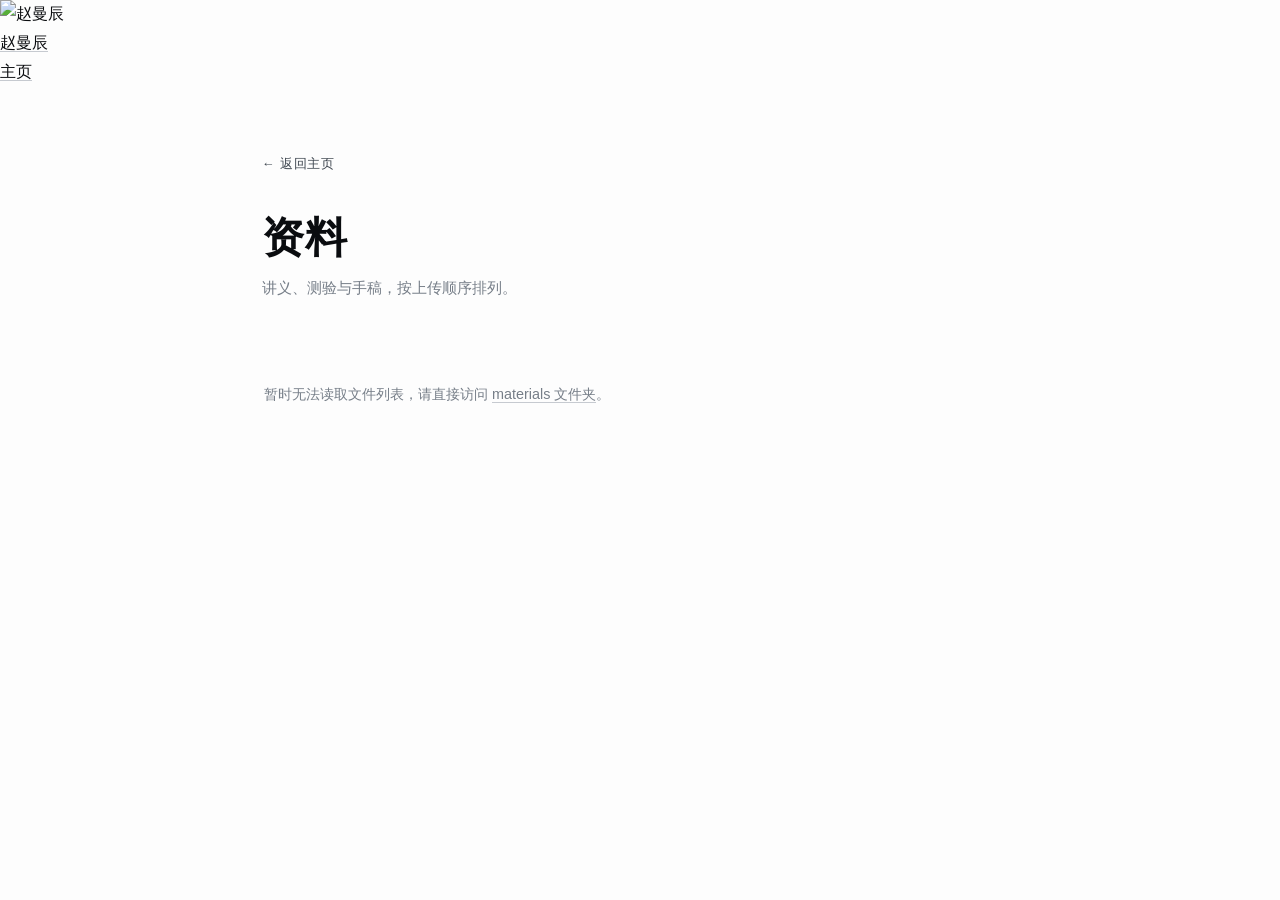
==== resources.html @ b07fcea2 "Add files via upload" ====
<!DOCTYPE html>
<html lang="zh-CN">
<head>
<meta charset="utf-8">
<meta name="viewport" content="width=device-width, initial-scale=1">
<title>资料 · 赵曼辰</title>
<meta name="robots" content="noindex">
<link rel="icon" href="favicon.svg" type="image/svg+xml">
<link rel="icon" href="favicon-32.png" sizes="32x32">
<link rel="stylesheet" href="style.css">
<style>
  .res-main {
    max-width: 820px;
    margin: 0 auto;
    padding: clamp(46px, 7vh, 84px) clamp(22px, 5vw, 32px) clamp(64px, 9vh, 104px);
  }
  .res-back {
    display: inline-flex;
    align-items: center;
    gap: 6px;
    font-size: 0.8rem;
    letter-spacing: 0.06em;
    color: var(--ink-soft);
    border: 0;
    margin-bottom: clamp(24px, 4vw, 36px);
  }
  .res-back:hover { color: var(--ink); }
  .res-title {
    font-family: var(--serif);
    font-size: clamp(1.9rem, 4.4vw, 2.6rem);
    font-weight: 600;
    line-height: 1.3;
    margin: 0 0 10px;
    letter-spacing: 0.02em;
  }
  .res-sub {
    font-size: 0.92rem;
    color: var(--ink-faint);
    margin: 0 0 clamp(34px, 5vw, 52px);
    line-height: 1.85;
  }
  .res-group { margin-bottom: clamp(34px, 4.6vw, 52px); }
  .res-group:last-child { margin-bottom: 0; }
  .res-gh {
    font-size: 0.72rem;
    letter-spacing: 0.16em;
    color: var(--accent);
    font-weight: 500;
    margin: 0 0 6px;
    padding-bottom: 10px;
    border-bottom: 2px solid var(--ink);
    display: flex;
    justify-content: space-between;
    align-items: baseline;
  }
  .res-gh span { color: var(--ink-faint); letter-spacing: 0.06em; font-weight: 400; }
  .res-item {
    display: flex;
    align-items: baseline;
    gap: 12px;
    padding: 13px 2px;
    border-bottom: 1px solid var(--rule);
    border-top: 0;
    text-decoration: none;
  }
  .res-item:hover { background: var(--paper-alt); }
  .res-name {
    flex: 1;
    font-size: 0.94rem;
    color: var(--ink);
    line-height: 1.6;
    word-break: break-all;
  }
  .res-size {
    font-size: 0.74rem;
    color: var(--ink-faint);
    white-space: nowrap;
    font-variant-numeric: tabular-nums;
  }
  .res-dl {
    font-size: 0.76rem;
    color: var(--accent);
    white-space: nowrap;
    border-bottom: 1px solid var(--accent);
  }
  .res-empty, .res-msg {
    font-size: 0.9rem;
    color: var(--ink-faint);
    padding: 26px 2px;
    line-height: 1.9;
  }
  .res-tip {
    margin-top: 18px;
    font-size: 0.74rem;
    color: var(--ink-faint);
    line-height: 1.9;
    padding-left: 2px;
  }
</style>
</head>
<body>

<nav class="nav" id="nav">
  <div class="nav-inner">
    <a class="nav-brand" href="index.html">
      <img class="nav-logo" src="assets/logo.png" alt="赵曼辰">
      <span>赵曼辰</span>
    </a>
    <div class="nav-links">
      <a href="index.html">主页</a>
    </div>
  </div>
</nav>

<main class="res-main">
  <a class="res-back" href="index.html">← 返回主页</a>

  <h1 class="res-title">资料</h1>
  <p class="res-sub">讲义、测验与手稿，按上传顺序排列。</p>

  <div id="list">
    <p class="res-msg">正在加载…</p>
  </div>

  <p class="res-tip" id="tip"></p>
</main>

<script>
(function () {
  var REPO = 'Seleniummm/Seleniummm.github.io';
  var GROUPS = [
    { key: 'handout', label: '讲义', re: /^(handout|jiangyi|lecture)/i },
    { key: 'quiz',    label: '测验', re: /^(quiz|test|ceyan)/i },
    { key: 'notes',   label: '手稿', re: /^(note|notes|draft|shougao|manuscript)/i }
  ];

  var listEl = document.getElementById('list');
  var tipEl = document.getElementById('tip');

  function fmtSize(n) {
    if (!n) return '';
    if (n < 1024 * 1024) return Math.round(n / 1024) + ' KB';
    return (n / 1024 / 1024).toFixed(1) + ' MB';
  }

  function naturalSort(a, b) {
    return a.localeCompare(b, 'zh-CN', { numeric: true, sensitivity: 'base' });
  }

  function render(files) {
    if (!files || !files.length) {
      listEl.innerHTML = '<p class="res-empty">资料正在整理，第一份上传后会显示在这里。</p>';
      return;
    }

    var buckets = {};
    GROUPS.forEach(function (g) { buckets[g.key] = []; });
    buckets.other = [];

    files.forEach(function (f) {
      var hit = GROUPS.filter(function (g) { return g.re.test(f.name); })[0];
      (hit ? buckets[hit.key] : buckets.other).push(f);
    });

    var html = '';

    GROUPS.concat([{ key: 'other', label: '其他' }]).forEach(function (g) {
      var arr = buckets[g.key];
      if (!arr || !arr.length) return;
      arr.sort(function (a, b) { return naturalSort(a.name, b.name); });

      html += '<section class="res-group">';
      html += '<h2 class="res-gh">' + g.label + '<span>' + arr.length + ' 份</span></h2>';
      arr.forEach(function (f) {
        var label = f.name.replace(/\.[^.]+$/, '');
        var m = label.match(/^(handout|quiz|note|notes|draft|test)-(\d+)-(.+)$/i);
        if (m) label = m[2] + '　' + m[3];
        html += '<a class="res-item" href="materials/' + encodeURIComponent(f.name) + '" target="_blank" rel="noopener">';
        html += '<span class="res-name">' + label + '</span>';
        html += '<span class="res-size">' + fmtSize(f.size) + '</span>';
        html += '<span class="res-dl">下载</span>';
        html += '</a>';
      });
      html += '</section>';
    });

    listEl.innerHTML = html;
  }

  function load() {
    fetch('https://api.github.com/repos/' + REPO + '/contents/materials')
      .then(function (r) { if (!r.ok) throw new Error('api'); return r.json(); })
      .then(function (data) {
        var files = data
          .filter(function (f) { return f.type === 'file' && /\.pdf$/i.test(f.name); })
          .map(function (f) { return { name: f.name, size: f.size }; });
        render(files);
      })
      .catch(function () {
        return fetch('https://data.jsdelivr.com/v1/packages/gh/' + REPO + '@main?structure=flat')
          .then(function (r) { return r.json(); })
          .then(function (d) {
            var files = (d.files || [])
              .filter(function (f) { return /^\/materials\/.+\.pdf$/i.test(f.name); })
              .map(function (f) { return { name: f.name.replace('/materials/', ''), size: f.size }; });
            render(files);
            if (files.length) tipEl.textContent = '个别刚上传的文件可能需要几分钟才会出现在这里。';
          });
      })
      .catch(function () {
        listEl.innerHTML = '<p class="res-msg">暂时无法读取文件列表，请直接访问 <a href="materials/">materials 文件夹</a>。</p>';
      });
  }

  load();
})();
</script>

</body>
</html>
---- style.css ----
/* ==========================================================================
   赵曼辰 · 个人主页
   视觉参考：PRISM（Deep Navy & Gold 学术配色）+ esther-design-system（布局方法论）
   ========================================================================== */

:root {
  /* 底色：近纯白，论文纸感 */
  --paper:      #FDFDFD;
  --paper-alt:  #F5F6F7;
  --paper-warm: #FAFAFA;

  /* 文字：近黑，带极轻冷调，不用纯黑 */
  --ink:        #0A0C0F;
  --ink-soft:   #3F4750;
  --ink-faint:  #767E88;

  /* 强调：深石板灰蓝 */
  --accent:     #2E3A46;
  --accent-soft:#8A939E;

  --rule:       #E4E6E8;
  --rule-dark:  #C6CAD0;

  --serif: "Source Han Serif SC", "Noto Serif CJK SC", "Songti SC", "STSong", "SimSun", Georgia, serif;
  --sans:  "Inter", "PingFang SC", "Microsoft YaHei", "Source Han Sans SC", "Noto Sans CJK SC", -apple-system, BlinkMacSystemFont, "Segoe UI", sans-serif;

  --w: 1040px;
}

*, *::before, *::after { box-sizing: border-box; }

html {
  scroll-behavior: smooth;
  -webkit-text-size-adjust: 100%;
}

html, body { max-width: 100%; overflow-x: clip; }

body {
  margin: 0;
  background: var(--paper);
  color: var(--ink);
  font-family: var(--sans);
  font-size: 16px;
  line-height: 1.8;
  font-weight: 400;
  -webkit-font-smoothing: antialiased;
  -moz-osx-font-smoothing: grayscale;
  text-rendering: optimizeLegibility;
  font-feature-settings: "kern" 1, "liga" 1;
}

::selection { background: var(--ink); color: var(--paper); }

img { max-width: 100%; display: block; }

a {
  color: inherit;
  text-decoration: none;
  border-bottom: 1px solid var(--rule-dark);
  transition: border-color .2s ease, color .2s ease;
}
a:hover { color: var(--accent); border-bottom-color: var(--accent); }

/* ---------- 排版基础 ---------- */

.container {
  width: 100%;
  max-width: var(--w);
  margin: 0 auto;
  padding: 0 clamp(22px, 5vw, 52px);
}

.section { padding: clamp(64px, 9vh, 116px) 0; }

.eyebrow {
  font-size: 0.7rem;
  letter-spacing: 0.2em;
  color: var(--accent);
  margin: 0 0 1.1em;
  font-weight: 500;
  text-transform: uppercase;
}

h2 {
  font-family: var(--serif);
  font-size: clamp(1.42rem, 3vw, 2rem);
  font-weight: 600;
  line-height: 1.45;
  letter-spacing: 0.01em;
  margin: 0 0 clamp(24px, 3.2vw, 36px);
}

h3 {
  font-family: var(--serif);
  font-size: clamp(1.02rem, 1.8vw, 1.16rem);
  font-weight: 600;
  line-height: 1.6;
  margin: 0 0 0.55em;
}

p { margin: 0 0 1.25em; }
p:last-child { margin-bottom: 0; }

.lead {
  font-size: 1.02rem;
  color: var(--ink-soft);
  line-height: 1.9;
}

.strong-line {
  font-family: var(--serif);
  font-size: clamp(1.06rem, 2.2vw, 1.24rem);
  line-height: 1.85;
  color: var(--ink);
}

.mark {
  background-color: rgba(46, 58, 70, 0.09);
}

.hairline { height: 1px; background: var(--rule); border: 0; margin: 0; }

/* ---------- 图片位（放图自动生效，无图显示占位） ---------- */

.photo-frame {
  position: relative;
  margin: 0;
  background: var(--paper-alt);
  border: 1px solid var(--rule);
  overflow: hidden;
}

.photo-frame img {
  width: 100%;
  height: 100%;
  object-fit: cover;
  display: block;
}

.photo-ph {
  display: none;
  position: absolute;
  inset: 0;
  flex-direction: column;
  align-items: center;
  justify-content: center;
  gap: 5px;
  text-align: center;
  padding: 12px;
  background:
    repeating-linear-gradient(45deg, transparent 0 7px, rgba(15,23,42,0.02) 7px 8px),
    var(--paper-alt);
  border: 1px dashed var(--rule-dark);
}

.photo-frame.is-empty .photo-ph { display: flex; }

.ph-idx {
  font-family: var(--serif);
  font-size: 0.78rem;
  letter-spacing: 0.14em;
  color: var(--accent);
}

.ph-label {
  font-size: 0.78rem;
  letter-spacing: 0.08em;
  color: var(--ink-soft);
}

.ph-hint {
  font-size: 0.66rem;
  letter-spacing: 0.04em;
  color: var(--ink-faint);
  line-height: 1.6;
}

.ratio-1-1  { aspect-ratio: 1 / 1; }
.ratio-4-3  { aspect-ratio: 4 / 3; }
.ratio-3-2  { aspect-ratio: 3 / 2; }
.ratio-16-10{ aspect-ratio: 16 / 10; }

.photo-caption {
  font-size: 0.72rem;
  line-height: 1.7;
  color: var(--ink-faint);
  letter-spacing: 0.03em;
  margin-top: 10px;
}

/* ---------- 01 Hero（学术主页版：左像右文） ---------- */

.hero {
  padding: clamp(56px, 9vh, 96px) 0 clamp(48px, 7vh, 80px);
  border-bottom: 1px solid var(--rule);
  position: relative;
  overflow: hidden;
}

.hero-grid {
  display: grid;
  grid-template-columns: 200px 1fr;
  gap: clamp(28px, 5vw, 64px);
  align-items: start;
  position: relative;
  z-index: 2;
}

.hero-portrait {
  width: 100%;
}

.hero-portrait .photo-frame { aspect-ratio: 3 / 4; }

.hero-info { padding-top: 6px; }

.hero h1 {
  font-family: var(--serif);
  font-size: clamp(2.2rem, 5vw, 3.2rem);
  font-weight: 600;
  line-height: 1.15;
  letter-spacing: 0.04em;
  margin: 0 0 0.3em;
}

.hero-role {
  font-size: 0.94rem;
  color: var(--ink-soft);
  letter-spacing: 0.04em;
  margin: 0 0 1.6em;
}

.hero-quote {
  font-family: var(--serif);
  font-size: clamp(1.04rem, 2.2vw, 1.22rem);
  line-height: 1.85;
  color: var(--ink);
  letter-spacing: 0.02em;
  margin: 0 0 clamp(28px, 4vh, 40px);
  padding-left: 18px;
  border-left: 2px solid var(--accent-soft);
  max-width: min(26em, 100%);
}

/* 学术信息表 */
.facts {
  display: grid;
  grid-template-columns: max-content 1fr;
  gap: 7px clamp(16px, 2.4vw, 30px);
  font-size: 0.84rem;
  line-height: 1.7;
  max-width: 560px;
}

.facts dt {
  color: var(--ink-faint);
  letter-spacing: 0.06em;
  white-space: nowrap;
}

.facts dd {
  margin: 0;
  color: var(--ink-soft);
}

.facts dd b { color: var(--ink); font-weight: 500; }

/* Hero 装饰线 */
.hero-motif {
  position: absolute;
  right: -6vw;
  top: 50%;
  transform: translateY(-50%);
  width: clamp(340px, 40vw, 540px);
  opacity: 0.04;
  pointer-events: none;
  z-index: 1;
}

/* ---------- 02 故事 ---------- */

.story-layout {
  display: grid;
  grid-template-columns: 118px 1fr;
  gap: clamp(32px, 5.5vw, 76px);
  align-items: start;
}

.story-nav {
  position: sticky;
  top: clamp(64px, 10vh, 92px);
  display: flex;
  flex-direction: column;
  gap: 1px;
}

.story-nav button {
  appearance: none;
  background: none;
  border: 0;
  border-left: 1px solid var(--rule);
  padding: 7px 0 7px 13px;
  text-align: left;
  cursor: pointer;
  font-family: var(--sans);
  font-size: 0.72rem;
  letter-spacing: 0.14em;
  color: var(--ink-faint);
  transition: color .25s ease, border-color .25s ease;
}

.story-nav button:hover { color: var(--ink-soft); }

.story-nav button.active {
  color: var(--accent);
  border-left-color: var(--accent);
}

.story-nav .idx {
  font-family: var(--serif);
  font-size: 0.8rem;
  margin-right: 7px;
  opacity: 0.7;
}

.story-item {
  padding-bottom: clamp(38px, 5.5vw, 58px);
  margin-bottom: clamp(38px, 5.5vw, 58px);
  border-bottom: 1px solid var(--rule);
}
.story-item:last-child { border-bottom: 0; margin-bottom: 0; padding-bottom: 0; }

.story-item p { color: var(--ink-soft); }
.story-item p.first { color: var(--ink); }

.story-time {
  font-family: var(--serif);
  font-size: 0.86rem;
  letter-spacing: 0.1em;
  color: var(--accent);
  display: block;
  margin-bottom: 0.9em;
  font-variant-numeric: tabular-nums;
}

.story-big {
  font-family: var(--serif);
  font-size: clamp(1.2rem, 2.6vw, 1.5rem);
  line-height: 1.7;
  color: var(--ink);
  font-weight: 600;
  margin: 0 0 1em;
}

/* 故事内嵌图 */
.story-figure {
  margin: clamp(24px, 3.4vw, 34px) 0 0;
}

.story-figure .photo-frame { aspect-ratio: 11 / 10; }

/* 照片组（北大生活） */
.photo-set {
  display: grid;
  grid-template-columns: 1fr 1fr;
  gap: clamp(12px, 1.8vw, 18px);
  margin: clamp(26px, 3.6vw, 36px) 0 0;
}

.photo-set .photo-frame { aspect-ratio: 4 / 3; }

.photo-set .photo-frame.is-wide {
  grid-column: 1 / -1;
  aspect-ratio: 16 / 9;
}

.photo-set-note {
  grid-column: 1 / -1;
  font-size: 0.72rem;
  color: var(--ink-faint);
  letter-spacing: 0.03em;
  line-height: 1.7;
  margin: 0;
}

/* ---------- 02 履历 ---------- */

.cv-grid {
  display: grid;
  grid-template-columns: repeat(3, 1fr);
  gap: clamp(22px, 3.4vw, 44px);
}

.cv-col {
  border-top: 2px solid var(--ink);
  padding-top: clamp(14px, 2vw, 18px);
}

.cv-col h3 {
  font-family: var(--sans);
  font-size: 0.72rem;
  font-weight: 500;
  letter-spacing: 0.16em;
  color: var(--accent);
  margin: 0;
  text-transform: uppercase;
}

.cv-item { margin-top: clamp(14px, 2vw, 20px); }

.cv-main {
  font-size: 0.92rem;
  font-weight: 500;
  color: var(--ink);
  margin: 0;
  line-height: 1.6;
}

.cv-sub {
  font-size: 0.8rem;
  color: var(--ink-soft);
  margin: 2px 0 0;
  line-height: 1.7;
}

.cv-date {
  font-size: 0.72rem;
  color: var(--ink-faint);
  margin: 3px 0 0;
  letter-spacing: 0.06em;
  font-variant-numeric: tabular-nums;
}

/* ---------- 04 培养计划 ---------- */

.program-lead {
  font-family: var(--serif);
  font-size: clamp(1.08rem, 2.4vw, 1.3rem);
  line-height: 1.95;
  color: var(--ink);
  max-width: 30em;
  margin: 0 0 1.05em;
  text-wrap: pretty;
}

.program-pivot {
  font-family: var(--serif);
  font-size: clamp(1.18rem, 2.9vw, 1.55rem);
  font-weight: 600;
  color: var(--ink);
  letter-spacing: 0.02em;
  margin: clamp(26px, 3.4vw, 38px) 0 0;
  padding-top: clamp(20px, 2.6vw, 28px);
  border-top: 1px solid var(--rule);
}

.module-block { margin-top: clamp(34px, 4.6vw, 56px); }

.module-title {
  font-family: var(--sans);
  font-size: 0.72rem;
  font-weight: 500;
  letter-spacing: 0.16em;
  color: var(--accent);
  text-transform: uppercase;
  margin: 0 0 12px;
}

.module-list {
  display: grid;
  grid-template-columns: 1fr 1fr;
  gap: 0 clamp(26px, 4vw, 56px);
  max-width: 700px;
}

.module-row {
  display: flex;
  align-items: baseline;
  gap: 10px;
  padding: 9px 0;
  border-bottom: 1px dotted var(--rule-dark);
  font-size: 0.9rem;
  line-height: 1.5;
}

.m-name { color: var(--ink-soft); }
.m-fill { flex: 1; min-width: 12px; }

.m-num {
  font-family: var(--serif);
  font-size: 1rem;
  font-weight: 600;
  color: var(--ink);
  font-variant-numeric: tabular-nums;
  white-space: nowrap;
}

.program-goal {
  margin-top: clamp(30px, 4vw, 44px);
  font-family: var(--serif);
  font-size: clamp(1rem, 2.2vw, 1.14rem);
  line-height: 1.85;
  color: var(--ink);
  padding: clamp(18px, 2.4vw, 26px) 0;
  border-top: 2px solid var(--ink);
  border-bottom: 1px solid var(--rule);
}

.program-goal strong { font-weight: 600; }

.program-close {
  margin-top: clamp(24px, 3.2vw, 34px);
  color: var(--ink-soft);
  max-width: 36em;
}

.program-tail {
  margin-top: clamp(26px, 3.4vw, 38px);
  font-family: var(--serif);
  font-size: clamp(1rem, 2.2vw, 1.12rem);
  font-weight: 600;
  color: var(--ink);
}


.photo-slider {
  display: flex;
  gap: clamp(10px, 1.6vw, 14px);
  overflow-x: auto;
  scroll-snap-type: x mandatory;
  padding-bottom: 10px;
  margin: clamp(26px, 3.6vw, 36px) 0 0;
  scrollbar-width: thin;
}
.photo-slider::-webkit-scrollbar { height: 2px; }
.photo-slider::-webkit-scrollbar-thumb { background: var(--rule-dark); }
.photo-slider .photo-frame {
  flex: 0 0 calc(50% - 7px);
  aspect-ratio: 2 / 3;
  scroll-snap-align: start;
}

/* ---------- 03 地图 ---------- */

.map-layout {
  display: grid;
  grid-template-columns: 0.78fr 1fr;
  gap: clamp(32px, 6vw, 84px);
  align-items: center;
}

.map-figure {
  border-top: 2px solid var(--ink);
  padding-top: clamp(18px, 2.6vw, 24px);
}

.map-number {
  font-family: var(--serif);
  font-size: clamp(3.2rem, 9vw, 6.4rem);
  font-weight: 600;
  line-height: 0.95;
  letter-spacing: -0.01em;
  display: block;
  font-variant-numeric: tabular-nums;
}

.map-unit {
  display: block;
  font-size: 0.72rem;
  letter-spacing: 0.22em;
  color: var(--ink-faint);
  margin-top: 12px;
}

.map-body p { color: var(--ink-soft); }
.map-body .strong-line { color: var(--ink); }

/* ---------- 04 三个标记 ---------- */

.marks-grid {
  display: grid;
  grid-template-columns: repeat(3, 1fr);
  gap: clamp(20px, 3vw, 38px);
}

.mark-card {
  border-top: 1px solid var(--rule-dark);
  padding-top: clamp(16px, 2.2vw, 22px);
}

.mark-idx {
  display: block;
  font-family: var(--serif);
  font-size: 0.78rem;
  letter-spacing: 0.14em;
  color: var(--accent);
  margin-bottom: 12px;
}

.mark-card h3 { margin-bottom: 0.6em; }

.mark-card p {
  color: var(--ink-soft);
  font-size: 0.9rem;
  line-height: 1.85;
}

.mark-wide {
  margin-top: clamp(28px, 4vw, 44px);
  background: var(--paper-alt);
  padding: clamp(24px, 3.4vw, 38px);
}

.mark-wide h3 { margin-bottom: 0.5em; }
.mark-wide p { color: var(--ink-soft); font-size: 0.9rem; }

/* 资料下载条 */
.doc-row {
  margin-top: clamp(26px, 3.6vw, 40px);
  padding-top: clamp(18px, 2.6vw, 26px);
  border-top: 1px solid var(--rule);
  display: flex;
  flex-wrap: wrap;
  align-items: baseline;
  gap: 8px 16px;
}

.doc-label {
  font-size: 0.74rem;
  letter-spacing: 0.12em;
  color: var(--ink-faint);
}

.doc-link {
  font-family: var(--serif);
  font-size: clamp(0.96rem, 1.9vw, 1.06rem);
  font-weight: 600;
  border-bottom: 1px solid var(--accent-soft);
}

.doc-sep { color: var(--rule-dark); }

/* ---------- 05 方法 ---------- */

.steps {
  position: relative;
  padding-left: clamp(40px, 5.4vw, 56px);
}

.steps::before {
  content: "";
  position: absolute;
  left: 17px;
  top: 12px;
  bottom: 12px;
  width: 1px;
  background: var(--rule);
}

.step {
  position: relative;
  padding-bottom: clamp(28px, 3.8vw, 42px);
}
.step:last-child { padding-bottom: 0; }

.step-num {
  position: absolute;
  left: calc(clamp(40px, 5.4vw, 56px) * -1);
  top: 0;
  width: 35px;
  height: 35px;
  border: 1px solid var(--rule-dark);
  border-radius: 50%;
  background: var(--paper);
  display: flex;
  align-items: center;
  justify-content: center;
  font-family: var(--serif);
  font-size: 0.8rem;
  font-weight: 600;
  color: var(--accent);
}

.step h3 { margin-bottom: 0.45em; }
.step p { color: var(--ink-soft); font-size: 0.9rem; max-width: 34em; }

/* ---------- 06 行程 ---------- */

.trip-head {
  display: flex;
  flex-wrap: wrap;
  align-items: baseline;
  justify-content: space-between;
  gap: 10px;
  margin-bottom: clamp(22px, 3vw, 32px);
}

.trip-hint {
  font-size: 0.72rem;
  letter-spacing: 0.12em;
  color: var(--ink-faint);
}

.trip-scroll {
  display: flex;
  gap: clamp(12px, 1.8vw, 18px);
  overflow-x: auto;
  scroll-snap-type: x mandatory;
  padding-bottom: 18px;
  -webkit-overflow-scrolling: touch;
}

.trip-scroll::-webkit-scrollbar { height: 2px; }
.trip-scroll::-webkit-scrollbar-track { background: var(--rule); }
.trip-scroll::-webkit-scrollbar-thumb { background: var(--accent-soft); }

.trip-card {
  flex: 0 0 clamp(200px, 24vw, 248px);
  scroll-snap-align: start;
  border-top: 2px solid var(--ink);
  padding-top: clamp(16px, 2.2vw, 22px);
}

.trip-card .phase {
  font-size: 0.72rem;
  letter-spacing: 0.12em;
  color: var(--accent);
  display: block;
  margin-bottom: 12px;
}

.trip-card .hours {
  font-family: var(--serif);
  font-size: clamp(1.8rem, 4vw, 2.4rem);
  font-weight: 600;
  line-height: 1;
  display: block;
  font-variant-numeric: tabular-nums;
}

.trip-card .hours small {
  font-family: var(--sans);
  font-size: 0.68rem;
  font-weight: 400;
  letter-spacing: 0.14em;
  color: var(--ink-faint);
  margin-left: 5px;
}

.trip-card p {
  margin-top: 12px;
  font-size: 0.86rem;
  color: var(--ink-soft);
  line-height: 1.8;
}

.trip-note {
  margin-top: clamp(22px, 3vw, 34px);
  font-family: var(--serif);
  font-size: clamp(0.98rem, 2vw, 1.1rem);
  line-height: 1.85;
  color: var(--ink);
}

/* ---------- 07 FAQ ---------- */

.faq-grid {
  display: grid;
  grid-template-columns: repeat(auto-fit, minmax(296px, 1fr));
  gap: clamp(18px, 2.6vw, 30px);
}

.faq-item { border-top: 1px solid var(--rule); padding-top: clamp(16px, 2.2vw, 22px); }

.faq-item h3 {
  font-family: var(--sans);
  font-size: 0.94rem;
  font-weight: 500;
  margin-bottom: 0.55em;
}

.faq-item p { color: var(--ink-soft); font-size: 0.88rem; line-height: 1.85; }

/* ---------- 08 联系 ---------- */

.contact {
  text-align: center;
  padding: clamp(72px, 11vh, 132px) 0;
  border-top: 1px solid var(--rule);
}

.contact .eyebrow { margin-bottom: 1.4em; }

.contact-line {
  font-family: var(--serif);
  font-size: clamp(1.16rem, 2.8vw, 1.6rem);
  font-weight: 600;
  letter-spacing: 0.01em;
  margin: 0 0 clamp(18px, 2.6vw, 26px);
  line-height: 1.8;
}

.contact-email {
  font-family: var(--serif);
  font-size: clamp(1.02rem, 2.4vw, 1.24rem);
  letter-spacing: 0.06em;
  border-bottom: 1px solid var(--accent);
  padding-bottom: 2px;
}

.contact-note {
  margin: clamp(14px, 2vw, 20px) 0 0;
  font-size: 0.76rem;
  letter-spacing: 0.08em;
  color: var(--ink-faint);
}

/* ---------- Footer ---------- */

.footer {
  border-top: 1px solid var(--rule);
  padding: clamp(26px, 4vw, 40px) 0 clamp(32px, 5vw, 48px);
}

.footer-inner {
  display: flex;
  flex-wrap: wrap;
  gap: 8px 24px;
  justify-content: space-between;
  align-items: baseline;
  font-size: 0.7rem;
  letter-spacing: 0.08em;
  color: var(--ink-faint);
  line-height: 1.9;
}

.footer-inner a { border-bottom-color: var(--rule); }

/* ---------- 动效 ---------- */

.reveal {
  opacity: 0;
  transform: translateY(16px);
  transition: opacity .7s cubic-bezier(.22,.61,.36,1), transform .7s cubic-bezier(.22,.61,.36,1);
}
.reveal.in { opacity: 1; transform: none; }

.reveal-d1 { transition-delay: .07s; }
.reveal-d2 { transition-delay: .14s; }

/* ---------- 响应式 ---------- */

@media (max-width: 900px) {
  .hero-grid {
    grid-template-columns: 132px 1fr;
    gap: 22px;
  }
  .hero h1 { font-size: clamp(1.9rem, 6.5vw, 2.4rem); }
  .facts { grid-template-columns: 1fr; gap: 2px; }
  .facts dt { margin-top: 6px; }

  .story-layout { grid-template-columns: 1fr; }
  .story-nav {
    position: static;
    flex-direction: row;
    flex-wrap: wrap;
    gap: 0 14px;
    padding-bottom: 7px;
    border-bottom: 1px solid var(--rule);
    margin-bottom: 26px;
  }
  .story-nav button {
    border-left: 0;
    border-bottom: 1px solid transparent;
    padding: 5px 0;
    margin-bottom: -1px;
  }
  .story-nav button.active { border-bottom-color: var(--accent); }

  .cv-grid { grid-template-columns: 1fr 1fr; }
  .map-layout { grid-template-columns: 1fr; gap: 26px; }
  .marks-grid { grid-template-columns: 1fr; gap: 26px; }

  .steps { padding-left: 36px; }
  .steps::before { left: 13px; }
  .step-num { left: -36px; width: 29px; height: 29px; font-size: 0.72rem; }

  .hero-motif { opacity: 0.03; right: -20vw; }
}

@media (max-width: 600px) {
  body { font-size: 15px; }
  .photo-slider .photo-frame { flex: 0 0 74%; }
  .hero-grid { grid-template-columns: 1fr; gap: 24px; }
  .hero-portrait { max-width: 168px; }
  .hero-portrait .photo-frame { aspect-ratio: 3 / 4; }
  .hero-quote { padding-left: 14px; }
  .cv-grid { grid-template-columns: 1fr; }
  .photo-set { grid-template-columns: 1fr; }
  .trip-card { flex-basis: 74vw; }
  .faq-grid { grid-template-columns: 1fr; }
  .footer-inner { flex-direction: column; gap: 5px; }
  .doc-row { gap: 6px 12px; }
}

@media (prefers-reduced-motion: reduce) {
  html { scroll-behavior: auto; }
  .reveal { opacity: 1; transform: none; transition: none; }
}

@media print {
  .hero-motif, .story-nav, .trip-hint { display: none; }
  .section { padding: 26px 0; }
  body { background: #fff; }
  .photo-frame { break-inside: avoid; }
}
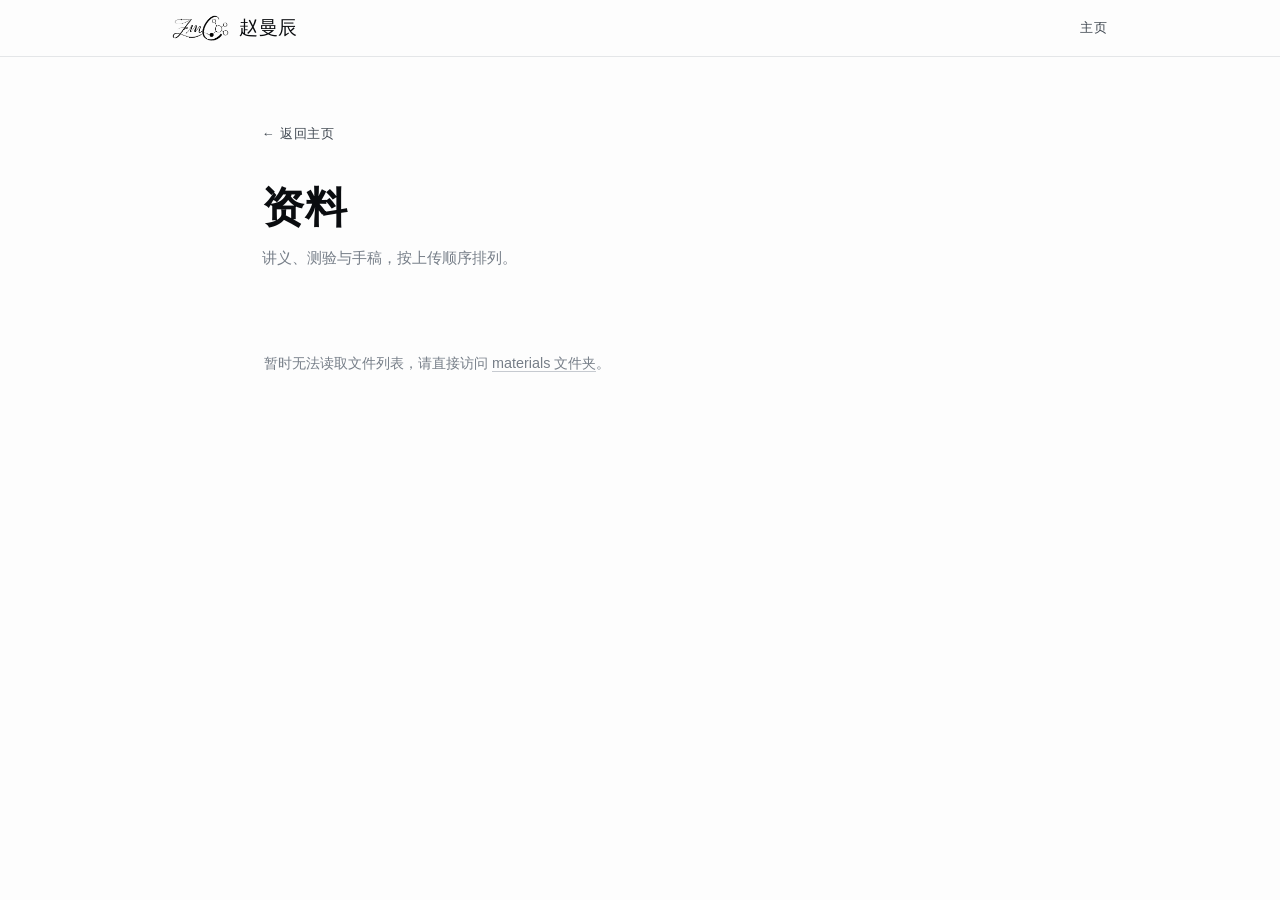
==== commit bef2fa6f: "Add files via upload" ====
--- a/resources.html
+++ b/resources.html
@@ -7,7 +7,7 @@
 <meta name="robots" content="noindex">
 <link rel="icon" href="favicon.svg" type="image/svg+xml">
 <link rel="icon" href="favicon-32.png" sizes="32x32">
-<link rel="stylesheet" href="style.css">
+<link rel="stylesheet" href="style.css?v=202610182241">
 <style>
   .res-main {
     max-width: 820px;
--- a/style.css
+++ b/style.css
@@ -31,6 +31,7 @@
 
 html {
   scroll-behavior: smooth;
+  scroll-padding-top: 72px;
   -webkit-text-size-adjust: 100%;
 }
 
@@ -38,6 +39,7 @@
 
 body {
   margin: 0;
+  padding-top: 56px;
   background: var(--paper);
   color: var(--ink);
   font-family: var(--sans);
@@ -189,6 +191,85 @@
   margin-top: 10px;
 }
 
+
+/* ---------- 顶部导航 ---------- */
+
+.nav {
+  position: fixed;
+  top: 0; left: 0; right: 0;
+  z-index: 100;
+  background: rgba(253, 253, 253, 0.94);
+  backdrop-filter: blur(12px);
+  -webkit-backdrop-filter: blur(12px);
+  border-bottom: 1px solid var(--rule);
+  transition: box-shadow .3s ease;
+}
+
+.nav.scrolled { box-shadow: 0 1px 14px rgba(10, 12, 15, 0.06); }
+
+.nav-inner {
+  max-width: var(--w);
+  margin: 0 auto;
+  padding: 0 clamp(20px, 5vw, 52px);
+  height: 56px;
+  display: flex;
+  align-items: center;
+  justify-content: space-between;
+  gap: 18px;
+}
+
+.nav-brand {
+  display: flex;
+  align-items: center;
+  gap: 10px;
+  font-family: "FangSong", "仿宋", "STFangsong", "Songti SC", serif;
+  font-size: clamp(1.02rem, 2.2vw, 1.16rem);
+  letter-spacing: 0.02em;
+  border: 0;
+  white-space: nowrap;
+  flex: none;
+}
+
+.nav-logo {
+  height: 28px;
+  width: auto;
+  display: block;
+}
+
+.nav-links {
+  display: flex;
+  gap: clamp(13px, 2.2vw, 26px);
+  overflow-x: auto;
+  scrollbar-width: none;
+  -webkit-overflow-scrolling: touch;
+}
+
+.nav-links::-webkit-scrollbar { display: none; }
+
+.nav-links a {
+  font-size: 0.8rem;
+  letter-spacing: 0.08em;
+  color: var(--ink-soft);
+  border: 0;
+  border-bottom: 1px solid transparent;
+  padding: 3px 0;
+  white-space: nowrap;
+  transition: color .2s ease, border-color .2s ease;
+}
+
+.nav-links a:hover {
+  color: var(--ink);
+  border-bottom-color: var(--accent);
+}
+
+@media (max-width: 600px) {
+  .nav-inner { height: 52px; gap: 12px; }
+  .nav-logo { height: 24px; }
+  .nav-brand { gap: 8px; }
+  .nav-links { gap: 15px; }
+  .nav-links a { font-size: 0.76rem; }
+}
+
 /* ---------- 01 Hero（学术主页版：左像右文） ---------- */
 
 .hero {
@@ -434,12 +515,18 @@
 
 /* ---------- 04 培养计划 ---------- */
 
+.nb { white-space: nowrap; }
+
+@media (max-width: 760px) {
+  .nb { white-space: normal; }
+}
+
 .program-lead {
   font-family: var(--serif);
   font-size: clamp(1.08rem, 2.4vw, 1.3rem);
   line-height: 1.95;
   color: var(--ink);
-  max-width: 30em;
+  max-width: 34em;
   margin: 0 0 1.05em;
   text-wrap: pretty;
 }
@@ -512,7 +599,8 @@
 .program-close {
   margin-top: clamp(24px, 3.2vw, 34px);
   color: var(--ink-soft);
-  max-width: 36em;
+  max-width: 38em;
+  text-wrap: pretty;
 }
 
 .program-tail {
@@ -640,6 +728,96 @@
 }
 
 .doc-sep { color: var(--rule-dark); }
+
+
+/* ---------- 04 资料 ---------- */
+
+.mat-grid {
+  display: grid;
+  grid-template-columns: repeat(auto-fit, minmax(240px, 1fr));
+  gap: clamp(26px, 4vw, 52px);
+  max-width: 920px;
+}
+
+.mat-card {
+  border-top: 2px solid var(--ink);
+  padding-top: clamp(16px, 2.2vw, 22px);
+  display: flex;
+  flex-direction: column;
+  text-decoration: none;
+  color: inherit;
+  padding-bottom: 4px;
+  transition: border-top-color .25s ease;
+}
+
+.mat-card .mat-dl { margin-top: 14px; }
+
+.mat-card:hover { border-top-color: var(--accent); }
+
+.mat-card:hover .mat-dl { color: var(--accent); border-bottom-color: var(--accent); }
+
+.mat-kind {
+  font-size: 0.72rem;
+  letter-spacing: 0.16em;
+  color: var(--accent);
+  font-weight: 500;
+}
+
+.mat-num {
+  font-family: var(--serif);
+  font-size: clamp(1.5rem, 3.4vw, 2rem);
+  font-weight: 600;
+  line-height: 1.2;
+  margin: 10px 0 8px;
+  font-variant-numeric: tabular-nums;
+}
+
+.mat-num span {
+  font-family: var(--sans);
+  font-size: 0.74rem;
+  font-weight: 400;
+  letter-spacing: 0.12em;
+  color: var(--ink-faint);
+  margin-left: 5px;
+}
+
+.mat-desc {
+  font-size: 0.86rem;
+  line-height: 1.8;
+  color: var(--ink-soft);
+  margin: 0 0 16px;
+}
+
+.mat-state {
+  align-self: flex-start;
+  margin-top: auto;
+  font-size: 0.7rem;
+  letter-spacing: 0.1em;
+  color: var(--ink-faint);
+  border: 1px solid var(--rule-dark);
+  padding: 3px 9px;
+}
+
+.mat-dl {
+  align-self: flex-start;
+  margin-top: auto;
+  font-family: var(--serif);
+  font-size: 0.9rem;
+  border-bottom: 1px solid var(--accent);
+  padding-bottom: 2px;
+}
+
+.mat-note {
+  margin-top: clamp(26px, 3.6vw, 38px);
+  font-size: 0.76rem;
+  color: var(--ink-faint);
+  letter-spacing: 0.02em;
+}
+
+@media (max-width: 900px) {
+  .mat-grid { grid-template-columns: 1fr; gap: 24px; }
+  .mat-num { margin: 8px 0 6px; }
+}
 
 /* ---------- 05 方法 ---------- */
 
@@ -685,6 +863,96 @@
 .step h3 { margin-bottom: 0.45em; }
 .step p { color: var(--ink-soft); font-size: 0.9rem; max-width: 34em; }
 
+
+/* ---------- 04 资料 ---------- */
+
+.mat-grid {
+  display: grid;
+  grid-template-columns: repeat(auto-fit, minmax(240px, 1fr));
+  gap: clamp(26px, 4vw, 52px);
+  max-width: 920px;
+}
+
+.mat-card {
+  border-top: 2px solid var(--ink);
+  padding-top: clamp(16px, 2.2vw, 22px);
+  display: flex;
+  flex-direction: column;
+  text-decoration: none;
+  color: inherit;
+  padding-bottom: 4px;
+  transition: border-top-color .25s ease;
+}
+
+.mat-card .mat-dl { margin-top: 14px; }
+
+.mat-card:hover { border-top-color: var(--accent); }
+
+.mat-card:hover .mat-dl { color: var(--accent); border-bottom-color: var(--accent); }
+
+.mat-kind {
+  font-size: 0.72rem;
+  letter-spacing: 0.16em;
+  color: var(--accent);
+  font-weight: 500;
+}
+
+.mat-num {
+  font-family: var(--serif);
+  font-size: clamp(1.5rem, 3.4vw, 2rem);
+  font-weight: 600;
+  line-height: 1.2;
+  margin: 10px 0 8px;
+  font-variant-numeric: tabular-nums;
+}
+
+.mat-num span {
+  font-family: var(--sans);
+  font-size: 0.74rem;
+  font-weight: 400;
+  letter-spacing: 0.12em;
+  color: var(--ink-faint);
+  margin-left: 5px;
+}
+
+.mat-desc {
+  font-size: 0.86rem;
+  line-height: 1.8;
+  color: var(--ink-soft);
+  margin: 0 0 16px;
+}
+
+.mat-state {
+  align-self: flex-start;
+  margin-top: auto;
+  font-size: 0.7rem;
+  letter-spacing: 0.1em;
+  color: var(--ink-faint);
+  border: 1px solid var(--rule-dark);
+  padding: 3px 9px;
+}
+
+.mat-dl {
+  align-self: flex-start;
+  margin-top: auto;
+  font-family: var(--serif);
+  font-size: 0.9rem;
+  border-bottom: 1px solid var(--accent);
+  padding-bottom: 2px;
+}
+
+.mat-note {
+  margin-top: clamp(26px, 3.6vw, 38px);
+  font-size: 0.76rem;
+  color: var(--ink-faint);
+  letter-spacing: 0.02em;
+}
+
+@media (max-width: 900px) {
+  .mat-grid { grid-template-columns: 1fr; gap: 24px; }
+  .mat-num { margin: 8px 0 6px; }
+}
+
 /* ---------- 06 行程 ---------- */
 
 .trip-head {
@@ -811,8 +1079,9 @@
 
 .contact-note {
   margin: clamp(14px, 2vw, 20px) 0 0;
-  font-size: 0.76rem;
-  letter-spacing: 0.08em;
+  font-size: 0.78rem;
+  letter-spacing: 0.01em;
+  line-height: 1.9;
   color: var(--ink-faint);
 }
 
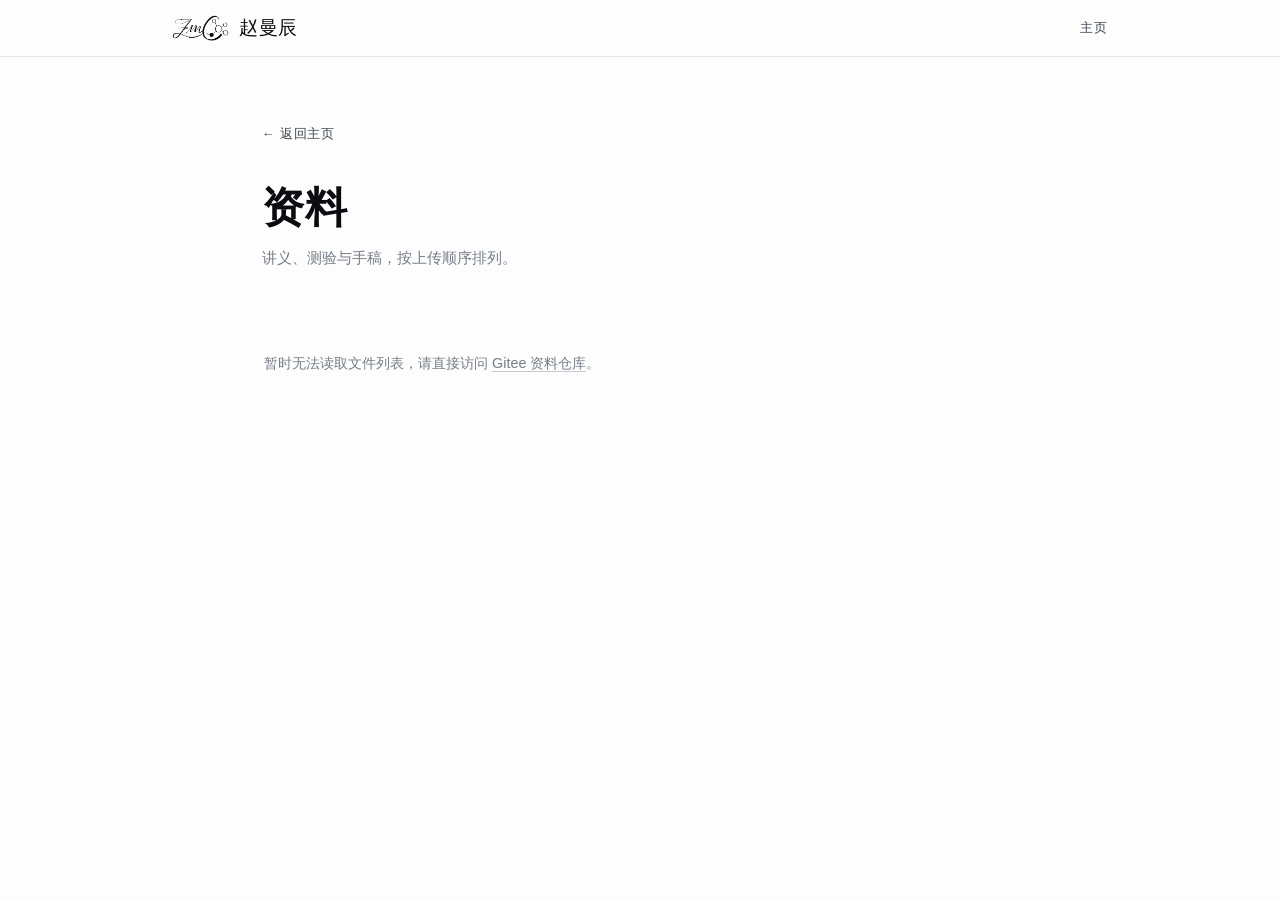
==== commit 813a8a00: "Add files via upload" ====
--- a/resources.html
+++ b/resources.html
@@ -7,7 +7,7 @@
 <meta name="robots" content="noindex">
 <link rel="icon" href="favicon.svg" type="image/svg+xml">
 <link rel="icon" href="favicon-32.png" sizes="32x32">
-<link rel="stylesheet" href="style.css?v=202610182241">
+<link rel="stylesheet" href="style.css?v=202610210854">
 <style>
   .res-main {
     max-width: 820px;
@@ -128,6 +128,10 @@
 <script>
 (function () {
   var REPO = 'Seleniummm/Seleniummm.github.io';
+
+  // PDF 走国内仓库（Gitee），页面本身仍在 GitHub
+  // 注意：Gitee raw 的 Content-Type 是 octet-stream，点击即下载
+  var BASE = 'https://gitee.com/Seleniummm/materials/raw/master/';
   var GROUPS = [
     { key: 'handout', label: '讲义', re: /^(handout|jiangyi|lecture)/i },
     { key: 'quiz',    label: '测验', re: /^(quiz|test|ceyan)/i },
@@ -175,7 +179,8 @@
         var label = f.name.replace(/\.[^.]+$/, '');
         var m = label.match(/^(handout|quiz|note|notes|draft|test)-(\d+)-(.+)$/i);
         if (m) label = m[2] + '　' + m[3];
-        html += '<a class="res-item" href="materials/' + encodeURIComponent(f.name) + '" target="_blank" rel="noopener">';
+        html += '<a class="res-item" href="' + BASE + encodeURIComponent(f.name) + '"'
+              + ' target="_blank" rel="noopener noreferrer" referrerpolicy="no-referrer">';
         html += '<span class="res-name">' + label + '</span>';
         html += '<span class="res-size">' + fmtSize(f.size) + '</span>';
         html += '<span class="res-dl">下载</span>';
@@ -188,27 +193,40 @@
   }
 
   function load() {
-    fetch('https://api.github.com/repos/' + REPO + '/contents/materials')
-      .then(function (r) { if (!r.ok) throw new Error('api'); return r.json(); })
-      .then(function (data) {
-        var files = data
-          .filter(function (f) { return f.type === 'file' && /\.pdf$/i.test(f.name); })
-          .map(function (f) { return { name: f.name, size: f.size }; });
+    // 优先 Gitee：国内直连，一次拿全量含 size
+    fetch('https://gitee.com/api/v5/repos/Seleniummm/materials/git/trees/master?recursive=1')
+      .then(function (r) { if (!r.ok) throw new Error('gitee'); return r.json(); })
+      .then(function (d) {
+        var files = (d.tree || [])
+          .filter(function (f) { return f.type === 'blob' && /\.pdf$/i.test(f.path); })
+          .map(function (f) { return { name: f.path, size: f.size }; });
+        if (!files.length) throw new Error('empty');
         render(files);
       })
       .catch(function () {
-        return fetch('https://data.jsdelivr.com/v1/packages/gh/' + REPO + '@main?structure=flat')
-          .then(function (r) { return r.json(); })
-          .then(function (d) {
-            var files = (d.files || [])
-              .filter(function (f) { return /^\/materials\/.+\.pdf$/i.test(f.name); })
-              .map(function (f) { return { name: f.name.replace('/materials/', ''), size: f.size }; });
+        // 兜底一：GitHub 目录
+        return fetch('https://api.github.com/repos/' + REPO + '/contents/materials')
+          .then(function (r) { if (!r.ok) throw new Error('api'); return r.json(); })
+          .then(function (data) {
+            var files = data
+              .filter(function (f) { return f.type === 'file' && /\.pdf$/i.test(f.name); })
+              .map(function (f) { return { name: f.name, size: f.size }; });
             render(files);
-            if (files.length) tipEl.textContent = '个别刚上传的文件可能需要几分钟才会出现在这里。';
+          })
+          .catch(function () {
+            // 兜底二：jsDelivr 文件镜像
+            return fetch('https://data.jsdelivr.com/v1/packages/gh/' + REPO + '@main?structure=flat')
+              .then(function (r) { return r.json(); })
+              .then(function (d) {
+                var files = (d.files || [])
+                  .filter(function (f) { return /^\/materials\/.+\.pdf$/i.test(f.name); })
+                  .map(function (f) { return { name: f.name.replace('/materials/', ''), size: f.size }; });
+                render(files);
+              })
+              .catch(function () {
+                listEl.innerHTML = '<p class="res-msg">暂时无法读取文件列表，请直接访问 <a href="https://gitee.com/Seleniummm/materials" target="_blank" rel="noopener">Gitee 资料仓库</a>。</p>';
+              });
           });
-      })
-      .catch(function () {
-        listEl.innerHTML = '<p class="res-msg">暂时无法读取文件列表，请直接访问 <a href="materials/">materials 文件夹</a>。</p>';
       });
   }
 
--- a/style.css
+++ b/style.css
@@ -108,6 +108,7 @@
   font-size: 1.02rem;
   color: var(--ink-soft);
   line-height: 1.9;
+  max-width: 760px;
 }
 
 .strong-line {
@@ -361,12 +362,9 @@
 
 /* ---------- 02 故事 ---------- */
 
-.story-layout {
-  display: grid;
-  grid-template-columns: 118px 1fr;
-  gap: clamp(32px, 5.5vw, 76px);
-  align-items: start;
-}
+.story-layout { display: block; }
+
+.story-body { max-width: 760px; }
 
 .story-nav {
   position: sticky;
@@ -405,15 +403,18 @@
   opacity: 0.7;
 }
 
-.story-item {
-  padding-bottom: clamp(38px, 5.5vw, 58px);
-  margin-bottom: clamp(38px, 5.5vw, 58px);
-  border-bottom: 1px solid var(--rule);
-}
-.story-item:last-child { border-bottom: 0; margin-bottom: 0; padding-bottom: 0; }
+.story-item { margin-bottom: clamp(30px, 4.4vw, 46px); }
+.story-item:last-child { margin-bottom: 0; }
 
 .story-item p { color: var(--ink-soft); }
-.story-item p.first { color: var(--ink); }
+
+/* 故事里的强调：不跳到 bold，只用描边微加粗 + 深一档墨色 */
+.story-item strong {
+  font-weight: inherit;
+  color: var(--ink);
+  -webkit-text-stroke: 0.28px currentColor;
+}
+.story-item p.first { color: var(--ink-soft); }
 
 .story-time {
   font-family: var(--serif);
@@ -427,11 +428,45 @@
 
 .story-big {
   font-family: var(--serif);
-  font-size: clamp(1.2rem, 2.6vw, 1.5rem);
-  line-height: 1.7;
+  font-size: clamp(1.1rem, 2.3vw, 1.34rem);
+  line-height: 1.75;
   color: var(--ink);
   font-weight: 600;
   margin: 0 0 1em;
+}
+
+
+/* 来路首段：图文并排 */
+.story-split {
+  display: grid;
+  grid-template-columns: 268px 1fr;
+  gap: clamp(26px, 4vw, 52px);
+  align-items: center;
+  max-width: 860px;
+}
+
+.story-split > .split-figure { order: 1; }
+.story-split > .split-text { order: 2; }
+
+.story-split .split-text p:last-child { margin-bottom: 0; }
+
+.split-text p { line-height: 1.85; margin-bottom: 1.05em; }
+.split-text p.first { margin-bottom: 1.05em; }
+
+.split-figure { margin: 0; }
+
+.split-figure .photo-frame { aspect-ratio: 11 / 10; }
+
+.split-figure .photo-caption {
+  margin-top: 11px;
+  font-size: 0.72rem;
+  line-height: 1.75;
+  color: var(--ink-faint);
+  letter-spacing: 0.01em;
+}
+
+@media (max-width: 780px) {
+  .story-split { grid-template-columns: 1fr; gap: 22px; }
 }
 
 /* 故事内嵌图 */
@@ -523,23 +558,20 @@
 
 .program-lead {
   font-family: var(--serif);
-  font-size: clamp(1.08rem, 2.4vw, 1.3rem);
+  font-size: clamp(1rem, 2.1vw, 1.14rem);
   line-height: 1.95;
+  font-weight: 600;
   color: var(--ink);
-  max-width: 34em;
+  max-width: 42.2em;
   margin: 0 0 1.05em;
   text-wrap: pretty;
 }
 
 .program-pivot {
-  font-family: var(--serif);
-  font-size: clamp(1.18rem, 2.9vw, 1.55rem);
-  font-weight: 600;
-  color: var(--ink);
-  letter-spacing: 0.02em;
-  margin: clamp(26px, 3.4vw, 38px) 0 0;
-  padding-top: clamp(20px, 2.6vw, 28px);
-  border-top: 1px solid var(--rule);
+  font-size: clamp(0.96rem, 2vw, 1.04rem);
+  font-weight: 400;
+  color: var(--ink-soft);
+  margin: clamp(14px, 2vw, 20px) 0 0;
 }
 
 .module-block { margin-top: clamp(34px, 4.6vw, 56px); }
@@ -566,7 +598,7 @@
   align-items: baseline;
   gap: 10px;
   padding: 9px 0;
-  border-bottom: 1px dotted var(--rule-dark);
+  border-bottom: 1px solid var(--rule);
   font-size: 0.9rem;
   line-height: 1.5;
 }
@@ -583,15 +615,22 @@
   white-space: nowrap;
 }
 
+.program-note-inline {
+  margin: 12px 0 1.5em;
+  font-size: 0.82rem;
+  color: var(--ink-faint);
+  line-height: 1.85;
+  max-width: 760px;
+}
+
 .program-goal {
   margin-top: clamp(30px, 4vw, 44px);
   font-family: var(--serif);
-  font-size: clamp(1rem, 2.2vw, 1.14rem);
-  line-height: 1.85;
+  font-size: clamp(0.98rem, 2vw, 1.04rem);
+  line-height: 1.9;
   color: var(--ink);
-  padding: clamp(18px, 2.4vw, 26px) 0;
-  border-top: 2px solid var(--ink);
-  border-bottom: 1px solid var(--rule);
+  padding: clamp(18px, 2.4vw, 24px) clamp(20px, 2.8vw, 28px);
+  background: var(--paper-alt);
 }
 
 .program-goal strong { font-weight: 600; }
@@ -599,34 +638,44 @@
 .program-close {
   margin-top: clamp(24px, 3.2vw, 34px);
   color: var(--ink-soft);
-  max-width: 38em;
+  max-width: 47.5em;
   text-wrap: pretty;
 }
 
 .program-tail {
   margin-top: clamp(26px, 3.4vw, 38px);
   font-family: var(--serif);
-  font-size: clamp(1rem, 2.2vw, 1.12rem);
+  font-size: clamp(0.98rem, 2vw, 1.04rem);
   font-weight: 600;
   color: var(--ink);
 }
 
 
 .photo-slider {
-  display: flex;
+  display: grid;
+  grid-template-columns: 1fr 1fr;
   gap: clamp(10px, 1.6vw, 14px);
-  overflow-x: auto;
-  scroll-snap-type: x mandatory;
-  padding-bottom: 10px;
   margin: clamp(26px, 3.6vw, 36px) 0 0;
-  scrollbar-width: thin;
-}
-.photo-slider::-webkit-scrollbar { height: 2px; }
-.photo-slider::-webkit-scrollbar-thumb { background: var(--rule-dark); }
+}
+
 .photo-slider .photo-frame {
-  flex: 0 0 calc(50% - 7px);
   aspect-ratio: 2 / 3;
-  scroll-snap-align: start;
+}
+
+@media (max-width: 600px) {
+  .photo-slider {
+    display: flex;
+    overflow-x: auto;
+    scroll-snap-type: x mandatory;
+    padding-bottom: 10px;
+    scrollbar-width: thin;
+  }
+  .photo-slider::-webkit-scrollbar { height: 2px; }
+  .photo-slider::-webkit-scrollbar-thumb { background: var(--rule-dark); }
+  .photo-slider .photo-frame {
+    flex: 0 0 74%;
+    scroll-snap-align: start;
+  }
 }
 
 /* ---------- 03 地图 ---------- */
@@ -638,10 +687,7 @@
   align-items: center;
 }
 
-.map-figure {
-  border-top: 2px solid var(--ink);
-  padding-top: clamp(18px, 2.6vw, 24px);
-}
+.map-figure { padding-top: 0; }
 
 .map-number {
   font-family: var(--serif);
@@ -672,10 +718,7 @@
   gap: clamp(20px, 3vw, 38px);
 }
 
-.mark-card {
-  border-top: 1px solid var(--rule-dark);
-  padding-top: clamp(16px, 2.2vw, 22px);
-}
+.mark-card { padding-top: 0; }
 
 .mark-idx {
   display: block;
@@ -706,8 +749,6 @@
 /* 资料下载条 */
 .doc-row {
   margin-top: clamp(26px, 3.6vw, 40px);
-  padding-top: clamp(18px, 2.6vw, 26px);
-  border-top: 1px solid var(--rule);
   display: flex;
   flex-wrap: wrap;
   align-items: baseline;
@@ -740,7 +781,7 @@
 }
 
 .mat-card {
-  border-top: 2px solid var(--ink);
+  border-top: 1px solid var(--rule-dark);
   padding-top: clamp(16px, 2.2vw, 22px);
   display: flex;
   flex-direction: column;
@@ -864,32 +905,6 @@
 .step p { color: var(--ink-soft); font-size: 0.9rem; max-width: 34em; }
 
 
-/* ---------- 04 资料 ---------- */
-
-.mat-grid {
-  display: grid;
-  grid-template-columns: repeat(auto-fit, minmax(240px, 1fr));
-  gap: clamp(26px, 4vw, 52px);
-  max-width: 920px;
-}
-
-.mat-card {
-  border-top: 2px solid var(--ink);
-  padding-top: clamp(16px, 2.2vw, 22px);
-  display: flex;
-  flex-direction: column;
-  text-decoration: none;
-  color: inherit;
-  padding-bottom: 4px;
-  transition: border-top-color .25s ease;
-}
-
-.mat-card .mat-dl { margin-top: 14px; }
-
-.mat-card:hover { border-top-color: var(--accent); }
-
-.mat-card:hover .mat-dl { color: var(--accent); border-bottom-color: var(--accent); }
-
 .mat-kind {
   font-size: 0.72rem;
   letter-spacing: 0.16em;
@@ -1029,6 +1044,7 @@
   font-size: clamp(0.98rem, 2vw, 1.1rem);
   line-height: 1.85;
   color: var(--ink);
+  max-width: 760px;
 }
 
 /* ---------- 07 FAQ ---------- */
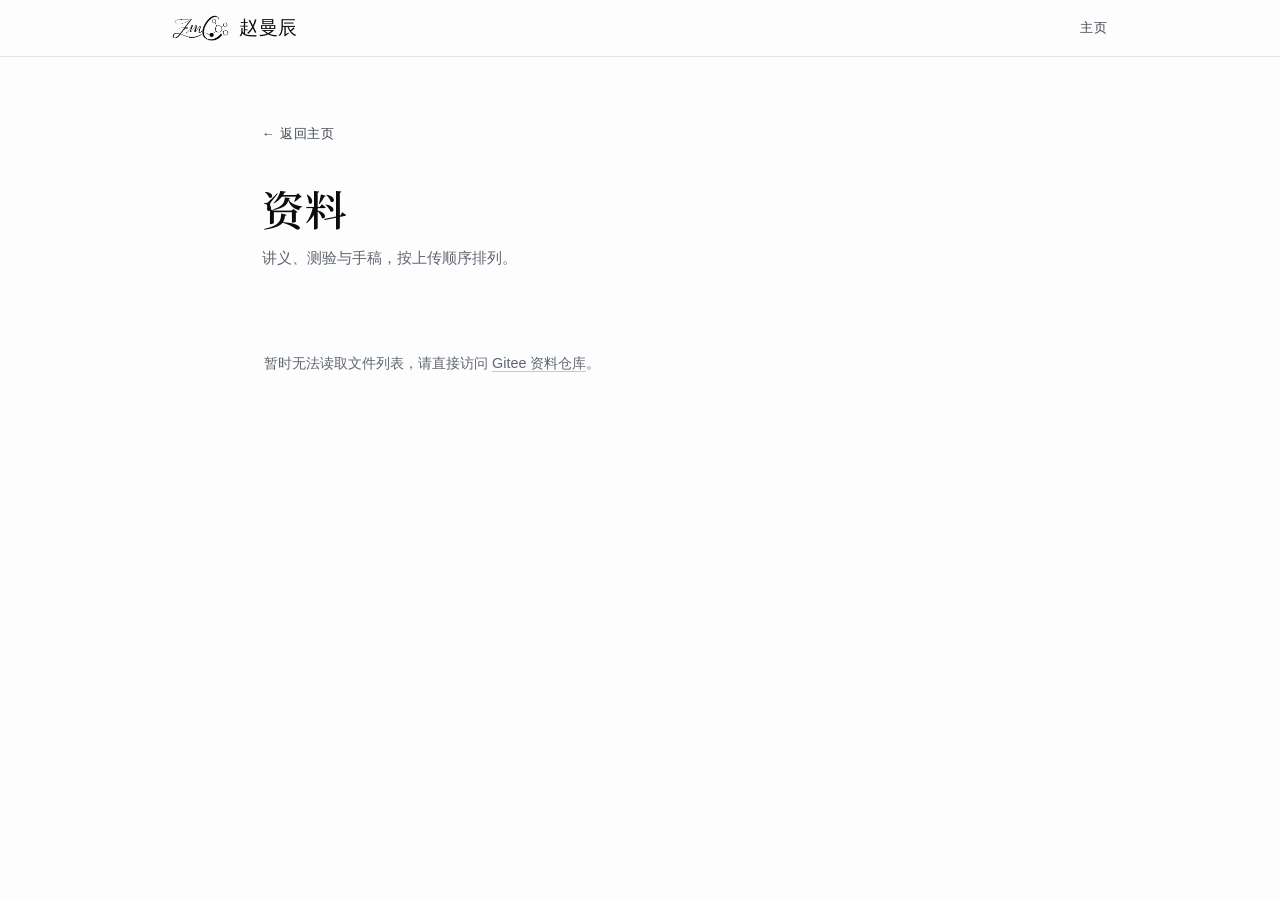
==== commit 739e89dd: "Add files via upload" ====
--- a/resources.html
+++ b/resources.html
@@ -7,7 +7,7 @@
 <meta name="robots" content="noindex">
 <link rel="icon" href="favicon.svg" type="image/svg+xml">
 <link rel="icon" href="favicon-32.png" sizes="32x32">
-<link rel="stylesheet" href="style.css?v=202610210854">
+<link rel="stylesheet" href="style.css?v=202610301600">
 <style>
   .res-main {
     max-width: 820px;
--- a/style.css
+++ b/style.css
@@ -2,6 +2,23 @@
    赵曼辰 · 个人主页
    视觉参考：PRISM（Deep Navy & Gold 学术配色）+ esther-design-system（布局方法论）
    ========================================================================== */
+
+/* 中文衬线：Noto Serif SC（SIL OFL），按本站字符集子集化，574 字 / 单字重 177KB */
+@font-face {
+  font-family: "Noto Serif SC";
+  src: url("assets/fonts/noto-serif-sc-400.woff2") format("woff2");
+  font-weight: 400;
+  font-style: normal;
+  font-display: swap;
+}
+
+@font-face {
+  font-family: "Noto Serif SC";
+  src: url("assets/fonts/noto-serif-sc-600.woff2") format("woff2");
+  font-weight: 600;
+  font-style: normal;
+  font-display: swap;
+}
 
 :root {
   /* 底色：近纯白，论文纸感 */
@@ -12,7 +29,7 @@
   /* 文字：近黑，带极轻冷调，不用纯黑 */
   --ink:        #0A0C0F;
   --ink-soft:   #3F4750;
-  --ink-faint:  #767E88;
+  --ink-faint:  #5F6670;   /* 原 #767E88 在近白底上只有 4.06:1，11px 小字偏虚 */
 
   /* 强调：深石板灰蓝 */
   --accent:     #2E3A46;
@@ -21,7 +38,7 @@
   --rule:       #E4E6E8;
   --rule-dark:  #C6CAD0;
 
-  --serif: "Source Han Serif SC", "Noto Serif CJK SC", "Songti SC", "STSong", "SimSun", Georgia, serif;
+  --serif: "Noto Serif SC", "Source Han Serif SC", "Songti SC", "STSong", "SimSun", Georgia, serif;
   --sans:  "Inter", "PingFang SC", "Microsoft YaHei", "Source Han Sans SC", "Noto Sans CJK SC", -apple-system, BlinkMacSystemFont, "Segoe UI", sans-serif;
 
   --w: 1040px;
@@ -76,8 +93,8 @@
 .section { padding: clamp(64px, 9vh, 116px) 0; }
 
 .eyebrow {
-  font-size: 0.7rem;
-  letter-spacing: 0.2em;
+  font-size: 0.72rem;
+  letter-spacing: 0.18em;
   color: var(--accent);
   margin: 0 0 1.1em;
   font-weight: 500;
@@ -105,12 +122,58 @@
 p:last-child { margin-bottom: 0; }
 
 .lead {
-  font-size: 1.02rem;
+  font-size: 1rem;
   color: var(--ink-soft);
   line-height: 1.9;
   max-width: 760px;
 }
 
+/* ---------- 短行控制 ----------
+   中文没有空格，浏览器只能按字宽硬切，末行常剩三五字（“违法换行”的根源）。
+   text-wrap: balance 让浏览器在同一行数内重新分配每行字数，短段落不再出现孤尾。
+   Chrome / Edge 114+、Firefox 121+ 支持；其余浏览器退回普通断行，不报错。 */
+
+h1, h2, h3 { text-wrap: balance; }
+
+/* 宽栏正文：两端对齐（中文排版的常规做法），各行右边界齐平，
+   相邻段落的块宽看起来一致。
+   注意：必须同时关掉 balance —— balance 会先把行压短，再用字距撑满，
+   结果字与字之间全是缝。两者只能取一个。 */
+.story-item p,
+.map-body p,
+.step p,
+.mark-wide p,
+.program-lead,
+.program-close,
+.program-goal {
+  text-align: justify;
+  text-justify: inter-ideograph;
+  text-wrap: wrap;
+}
+
+/* 窄屏（平板及以下）每行只有三十几个字，两端对齐反而容易切出两三个字的尾行，
+   这时退回均衡断行，宁可右边界不齐也不要孤字 */
+@media (max-width: 900px) {
+  .story-item p,
+  .map-body p,
+  .step p,
+  .mark-wide p,
+  .program-lead,
+  .program-close,
+  .program-goal {
+    text-align: start;
+    text-wrap: balance;
+  }
+}
+
+.facts dd,
+.mark-card p,
+.faq-item p,
+.trip-card p,
+.trip-note,
+.contact-line,
+.hero-quote { text-wrap: balance; }
+
 .strong-line {
   font-family: var(--serif);
   font-size: clamp(1.06rem, 2.2vw, 1.24rem);
@@ -118,8 +181,15 @@
   color: var(--ink);
 }
 
+/* 强调：不用整块底色（会把字压进灰块里），改为贴住字脚的一条底带 */
 .mark {
-  background-color: rgba(46, 58, 70, 0.09);
+  background-image: linear-gradient(
+    transparent 60%,
+    rgba(46, 58, 70, 0.14) 60%,
+    rgba(46, 58, 70, 0.14) 94%,
+    transparent 94%
+  );
+  padding-bottom: 2px;
 }
 
 .hairline { height: 1px; background: var(--rule); border: 0; margin: 0; }
@@ -173,8 +243,8 @@
 }
 
 .ph-hint {
-  font-size: 0.66rem;
-  letter-spacing: 0.04em;
+  font-size: 0.72rem;
+  letter-spacing: 0.03em;
   color: var(--ink-faint);
   line-height: 1.6;
 }
@@ -265,10 +335,16 @@
 
 @media (max-width: 600px) {
   .nav-inner { height: 52px; gap: 12px; }
-  .nav-logo { height: 24px; }
-  .nav-brand { gap: 8px; }
-  .nav-links { gap: 15px; }
-  .nav-links a { font-size: 0.76rem; }
+  .nav-logo { height: 21px; }
+  .nav-brand { gap: 8px; font-size: 1rem; }
+  .nav-links { gap: 11px; }
+  .nav-links a { font-size: 0.74rem; letter-spacing: 0.04em; }
+}
+
+/* 320px 级别的极窄屏：只留签名，不放名字，保证六个导航项不折行 */
+@media (max-width: 360px) {
+  .nav-brand span { display: none; }
+  .nav-links { gap: 9px; }
 }
 
 /* ---------- 01 Hero（学术主页版：左像右文） ---------- */
@@ -307,10 +383,19 @@
 }
 
 .hero-role {
+  display: flex;
+  flex-wrap: wrap;
+  align-items: baseline;
+  column-gap: 0.7em;
   font-size: 0.94rem;
   color: var(--ink-soft);
-  letter-spacing: 0.04em;
+  letter-spacing: 0.03em;
   margin: 0 0 1.6em;
+}
+
+/* 窄屏放不下时换成两行，中间的间隔号隐藏 */
+@media (max-width: 620px) {
+  .hero-role-sep { display: none; }
 }
 
 .hero-quote {
@@ -330,8 +415,8 @@
   display: grid;
   grid-template-columns: max-content 1fr;
   gap: 7px clamp(16px, 2.4vw, 30px);
-  font-size: 0.84rem;
-  line-height: 1.7;
+  font-size: 0.9rem;
+  line-height: 1.75;
   max-width: 560px;
 }
 
@@ -346,19 +431,17 @@
   color: var(--ink-soft);
 }
 
-.facts dd b { color: var(--ink); font-weight: 500; }
-
-/* Hero 装饰线 */
-.hero-motif {
-  position: absolute;
-  right: -6vw;
-  top: 50%;
-  transform: translateY(-50%);
-  width: clamp(340px, 40vw, 540px);
-  opacity: 0.04;
-  pointer-events: none;
-  z-index: 1;
-}
+.facts dd b { color: var(--ink); font-weight: 400; }
+
+/* 学位两行：学校占一列，两个学位从同一列起 */
+.deg-list {
+  display: grid;
+  grid-template-columns: max-content 1fr;
+  column-gap: 1em;
+  row-gap: 2px;
+}
+
+.deg-list .deg-school { grid-row: 1 / span 2; }
 
 /* ---------- 02 故事 ---------- */
 
@@ -418,7 +501,7 @@
 
 .story-time {
   font-family: var(--serif);
-  font-size: 0.86rem;
+  font-size: 0.8rem;
   letter-spacing: 0.1em;
   color: var(--accent);
   display: block;
@@ -564,7 +647,6 @@
   color: var(--ink);
   max-width: 42.2em;
   margin: 0 0 1.05em;
-  text-wrap: pretty;
 }
 
 .program-pivot {
@@ -617,7 +699,7 @@
 
 .program-note-inline {
   margin: 12px 0 1.5em;
-  font-size: 0.82rem;
+  font-size: 0.8rem;
   color: var(--ink-faint);
   line-height: 1.85;
   max-width: 760px;
@@ -639,7 +721,6 @@
   margin-top: clamp(24px, 3.2vw, 34px);
   color: var(--ink-soft);
   max-width: 47.5em;
-  text-wrap: pretty;
 }
 
 .program-tail {
@@ -723,8 +804,8 @@
 .mark-idx {
   display: block;
   font-family: var(--serif);
-  font-size: 0.78rem;
-  letter-spacing: 0.14em;
+  font-size: 0.72rem;
+  letter-spacing: 0.12em;
   color: var(--accent);
   margin-bottom: 12px;
 }
@@ -737,13 +818,15 @@
   line-height: 1.85;
 }
 
+/* M-04：未完成项，视觉上弱于三张已完成卡 —— 虚线框表示"还在写"，不用色块抢注意力 */
 .mark-wide {
-  margin-top: clamp(28px, 4vw, 44px);
-  background: var(--paper-alt);
-  padding: clamp(24px, 3.4vw, 38px);
-}
-
-.mark-wide h3 { margin-bottom: 0.5em; }
+  margin-top: clamp(24px, 3.4vw, 34px);
+  padding: clamp(18px, 2.4vw, 24px) clamp(18px, 2.6vw, 26px);
+  border: 1px dashed var(--rule-dark);
+  max-width: 760px;
+}
+
+.mark-wide h3 { margin-bottom: 0.5em; color: var(--ink-soft); }
 .mark-wide p { color: var(--ink-soft); font-size: 0.9rem; }
 
 /* 资料下载条 */
@@ -756,8 +839,8 @@
 }
 
 .doc-label {
-  font-size: 0.74rem;
-  letter-spacing: 0.12em;
+  font-size: 0.72rem;
+  letter-spacing: 0.1em;
   color: var(--ink-faint);
 }
 
@@ -861,6 +944,9 @@
 }
 
 /* ---------- 05 方法 ---------- */
+
+/* 这一节没有 h2，steps 直接接在 eyebrow 下，需补一点呼吸 */
+#method .steps { margin-top: clamp(18px, 2.6vw, 26px); }
 
 .steps {
   position: relative;
@@ -902,7 +988,7 @@
 }
 
 .step h3 { margin-bottom: 0.45em; }
-.step p { color: var(--ink-soft); font-size: 0.9rem; max-width: 34em; }
+.step p { color: var(--ink-soft); font-size: 0.9rem; max-width: 46em; }
 
 
 .mat-kind {
@@ -1024,16 +1110,16 @@
 
 .trip-card .hours small {
   font-family: var(--sans);
-  font-size: 0.68rem;
+  font-size: 0.72rem;
   font-weight: 400;
-  letter-spacing: 0.14em;
+  letter-spacing: 0.12em;
   color: var(--ink-faint);
   margin-left: 5px;
 }
 
 .trip-card p {
   margin-top: 12px;
-  font-size: 0.86rem;
+  font-size: 0.9rem;
   color: var(--ink-soft);
   line-height: 1.8;
 }
@@ -1055,16 +1141,19 @@
   gap: clamp(18px, 2.6vw, 30px);
 }
 
-.faq-item { border-top: 1px solid var(--rule); padding-top: clamp(16px, 2.2vw, 22px); }
+.faq-item {
+  border-top: 1px solid var(--rule);
+  padding-top: clamp(16px, 2.2vw, 22px);
+}
 
 .faq-item h3 {
   font-family: var(--sans);
   font-size: 0.94rem;
-  font-weight: 500;
+  font-weight: 600;
   margin-bottom: 0.55em;
 }
 
-.faq-item p { color: var(--ink-soft); font-size: 0.88rem; line-height: 1.85; }
+.faq-item p { color: var(--ink-soft); font-size: 0.9rem; line-height: 1.85; }
 
 /* ---------- 08 联系 ---------- */
 
@@ -1095,7 +1184,7 @@
 
 .contact-note {
   margin: clamp(14px, 2vw, 20px) 0 0;
-  font-size: 0.78rem;
+  font-size: 0.72rem;
   letter-spacing: 0.01em;
   line-height: 1.9;
   color: var(--ink-faint);
@@ -1114,8 +1203,8 @@
   gap: 8px 24px;
   justify-content: space-between;
   align-items: baseline;
-  font-size: 0.7rem;
-  letter-spacing: 0.08em;
+  font-size: 0.72rem;
+  letter-spacing: 0.06em;
   color: var(--ink-faint);
   line-height: 1.9;
 }
@@ -1142,8 +1231,6 @@
     gap: 22px;
   }
   .hero h1 { font-size: clamp(1.9rem, 6.5vw, 2.4rem); }
-  .facts { grid-template-columns: 1fr; gap: 2px; }
-  .facts dt { margin-top: 6px; }
 
   .story-layout { grid-template-columns: 1fr; }
   .story-nav {
@@ -1170,12 +1257,12 @@
   .steps { padding-left: 36px; }
   .steps::before { left: 13px; }
   .step-num { left: -36px; width: 29px; height: 29px; font-size: 0.72rem; }
-
-  .hero-motif { opacity: 0.03; right: -20vw; }
 }
 
 @media (max-width: 600px) {
   body { font-size: 15px; }
+  .facts { grid-template-columns: 1fr; gap: 2px; }
+  .facts dt { margin-top: 6px; }
   .photo-slider .photo-frame { flex: 0 0 74%; }
   .hero-grid { grid-template-columns: 1fr; gap: 24px; }
   .hero-portrait { max-width: 168px; }
@@ -1195,7 +1282,7 @@
 }
 
 @media print {
-  .hero-motif, .story-nav, .trip-hint { display: none; }
+  .story-nav, .trip-hint { display: none; }
   .section { padding: 26px 0; }
   body { background: #fff; }
   .photo-frame { break-inside: avoid; }
